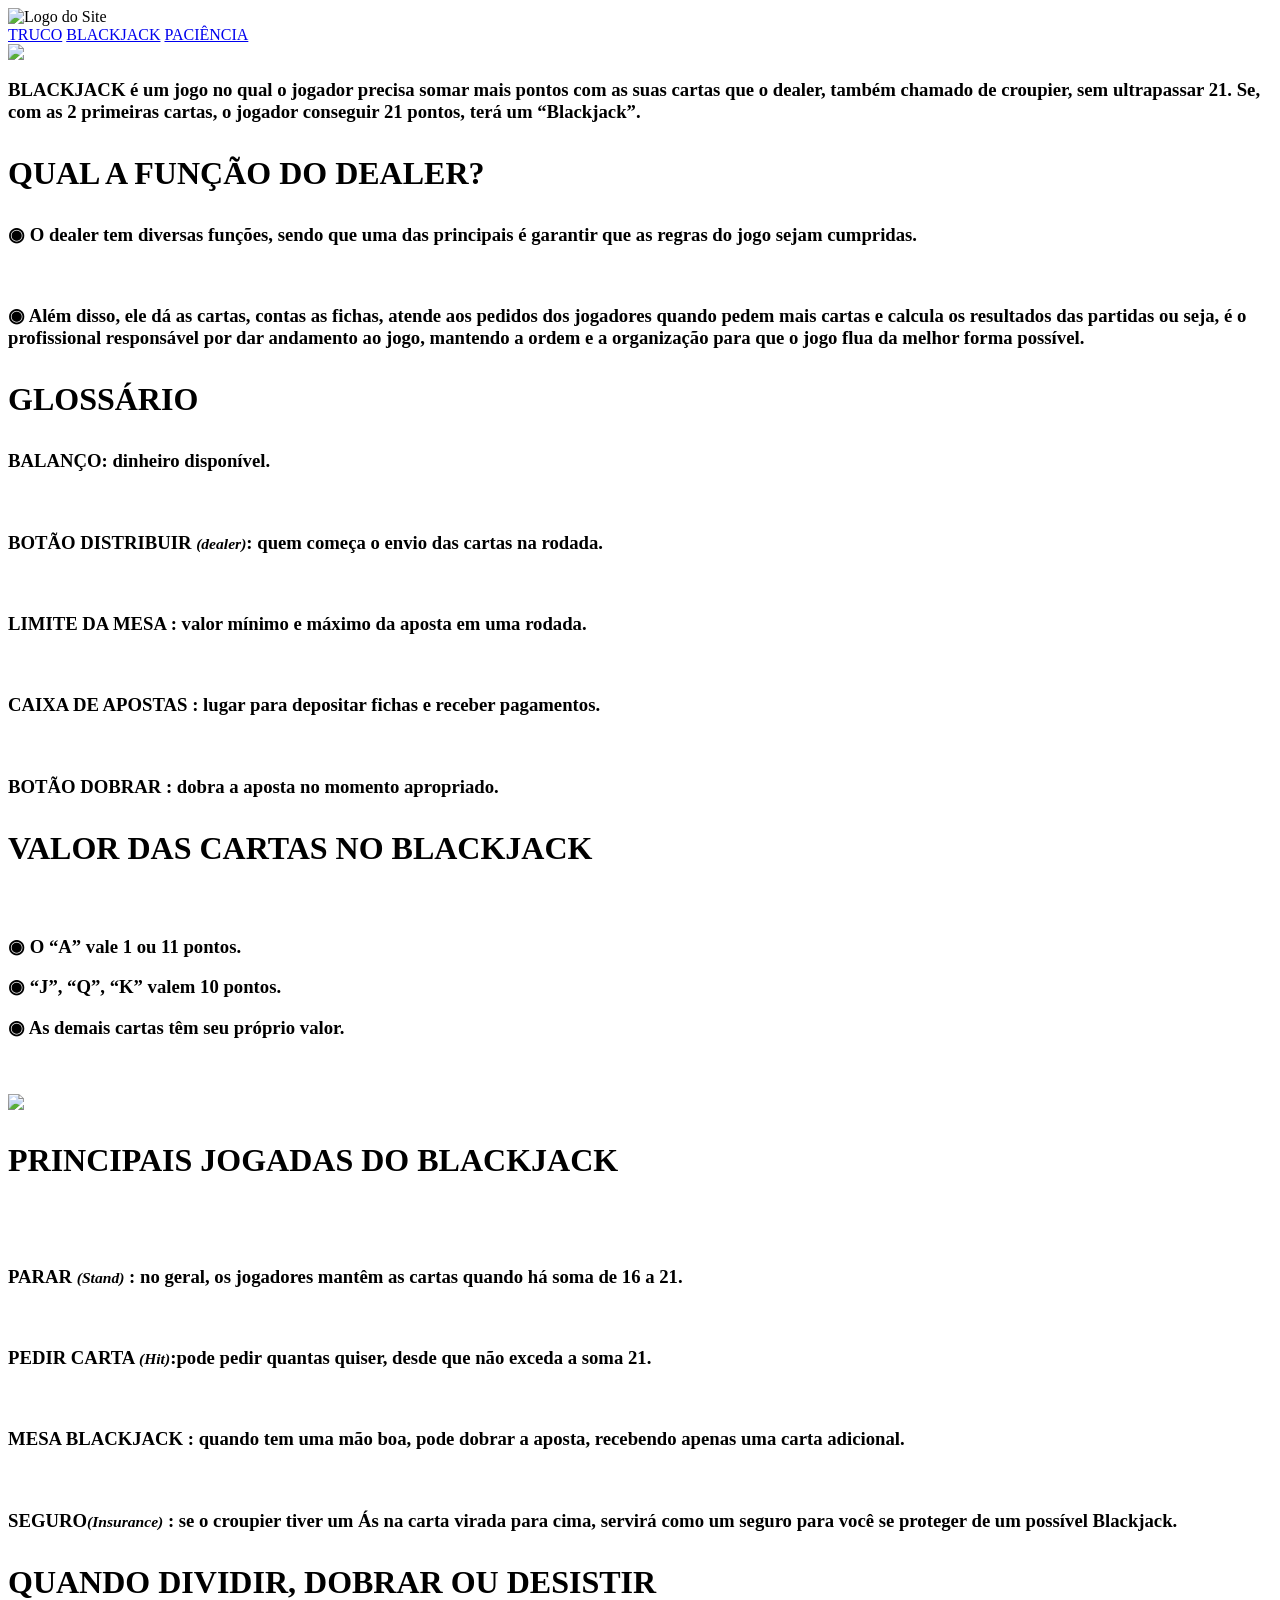
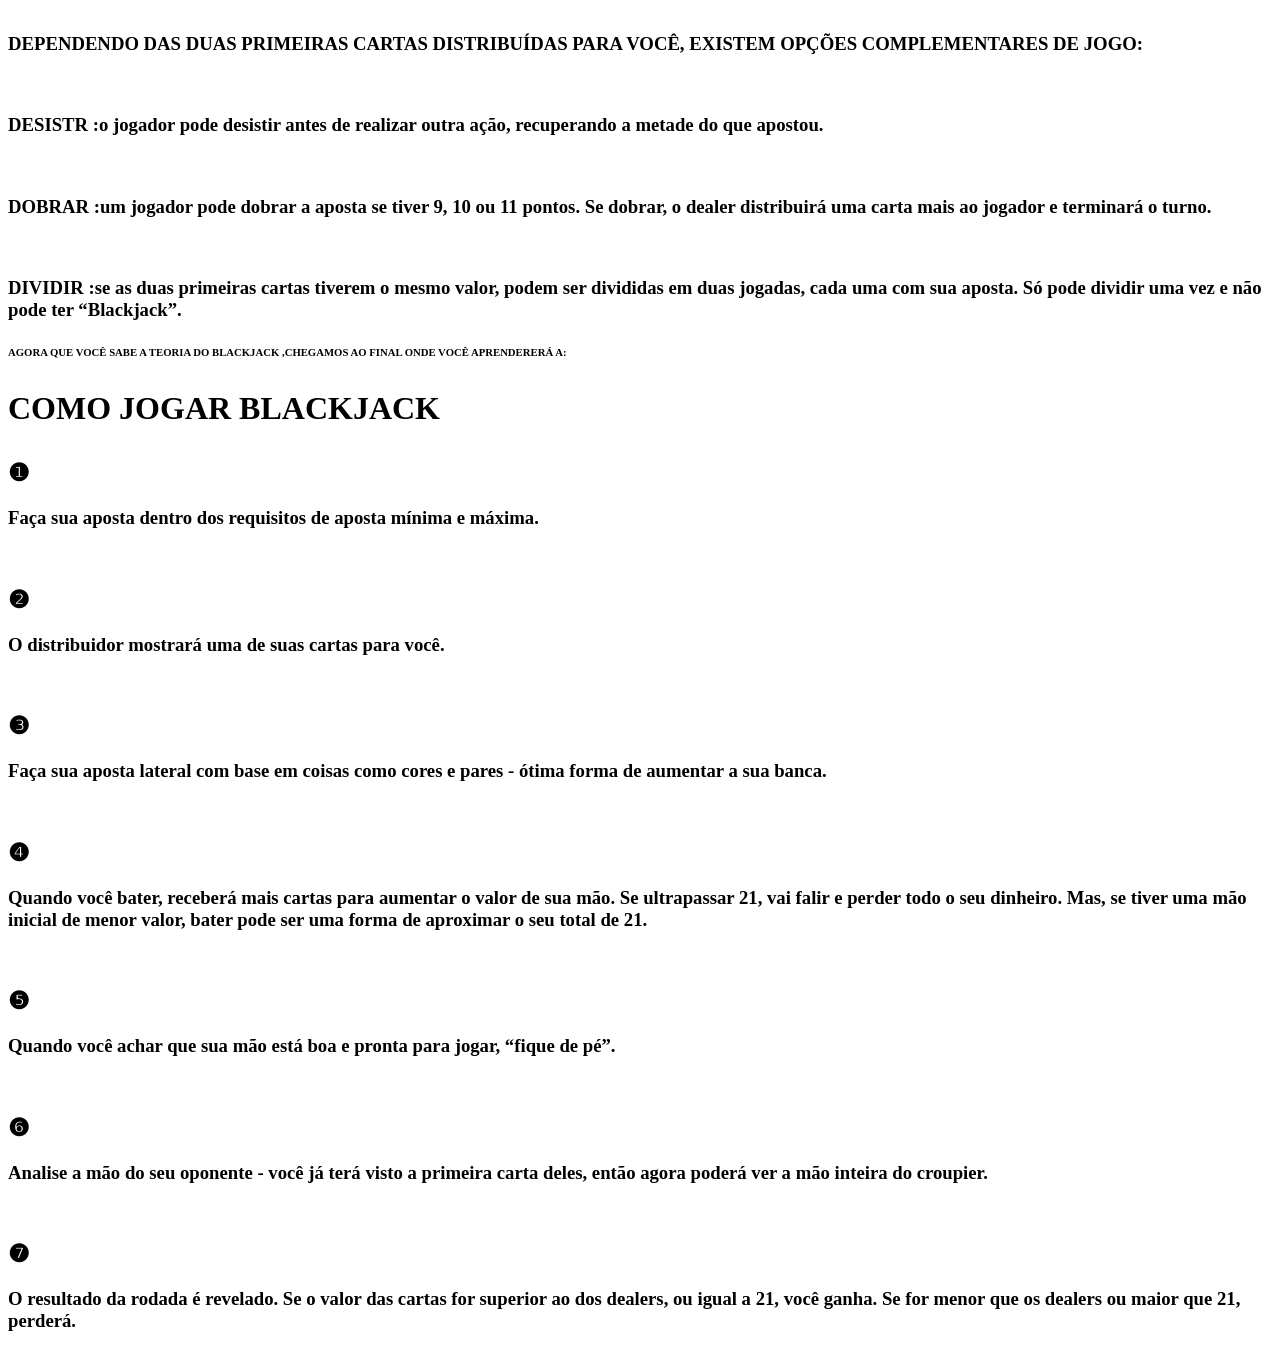
==== blackjack.html @ dec9a565 "Add files via upload" ====
<html>
<head>
<link rel="stylesheet" type="text/css" href="../css/blackjack.css">
</head>
<body>
    <header>
<div class="container">
    <img src="../logo/logo vermelha.png" alt="Logo do Site" class="logo">
    
    <nav class="abas">
        <a href="./index.html" class="truque">TRUCO</a> 
        <a href="./blackjack.html" class="blaja">BLACKJACK</a>
        <a href="./paciencia.html" class="pasty">PACIÊNCIA</a>
    </nav>
</div>
    </header>
    <main>
<!-- grade crida no gemini (teste 1) -->
<div class="grid-container">
  <!-- o que é o blackjack -->
   <div class="bloco cabecalho">
    <img src="../imagens /blackjack/cabecalhobj.jpeg" class="cabecalhotruco">
 
   
   

   
   
  </div>

<!-- div do texto do blajack -->
 <div class="bloco textbals">
 <H3>
        <P>
            BLACKJACK é um jogo no qual o jogador precisa somar mais pontos com as suas cartas que o dealer, também chamado de croupier, sem ultrapassar 21. Se, com as 2 primeiras cartas, o jogador conseguir 21 pontos, terá um “Blackjack”.
        </P>
    </H3>
 </div>






  <!-- função do dealer -->
  <div class="bloco dealer">
<h1>
    <p>
        QUAL A FUNÇÃO DO DEALER?
    </p>
</h1>
<H3>
    <P>◉ O dealer tem diversas funções, sendo que uma das principais é garantir que as regras do jogo sejam cumpridas.</P>
    <br>
    <P>◉ Além disso, ele dá as cartas, contas as fichas, atende aos pedidos dos jogadores quando pedem mais cartas e calcula os resultados das partidas ou seja, é o profissional responsável por dar andamento ao jogo, mantendo a ordem e a organização para que o jogo flua da melhor forma possível.</P>
</H3>
  </div>
  <!-- div criada para dar espaço na 2 coluna -->
   <div class="entreclas2"></div>


<!-- glossario -->
  <div class="bloco glossario">
<H1>
    <P>
        GLOSSÁRIO
    </P>
</H1>
<H3>
    <P><B>BALANÇO:</B> dinheiro disponível.</P>
    <BR>
    <P><B>BOTÃO DISTRIBUIR </B><SMAll><I>(dealer)</I></SMAll>: quem começa o envio das cartas na rodada.</P>
    <br>
    <P><B>LIMITE DA MESA :</B> valor mínimo e máximo da aposta em uma rodada.</P>
    <br>
    <P><B>CAIXA DE APOSTAS :</B> lugar para depositar fichas e receber pagamentos.</P>
    <br>
    <P><B>BOTÃO DOBRAR :</B> dobra a aposta no momento apropriado.</P>
</H3>
</div>

<!-- valore das cartas -->
  <div class="bloco valores">
    <H1>
        <P>
            VALOR DAS CARTAS NO BLACKJACK
        </P>
    </H1>
    <br>
    <H3>
    <P>◉ O “A” vale 1 ou 11 pontos.</P>
    <P>◉ “J”, “Q”, “K” valem 10 pontos.</P>
    <P>◉ As demais cartas têm seu próprio valor.</P>
</H3>
    <br><br>
    <img src="../imagens /blackjack/cartasbj.jpg" class="cartas21">
  </div>
  <!-- principais jogads -->
  
  <div class="bloco principal">
<h1>
    <p>
        PRINCIPAIS JOGADAS DO BLACKJACK
    </p>
</h1>
<br>
<br>
<H3>
<P><b>PARAR </b><i><small>(Stand)</small></i> : no geral, os jogadores mantêm as cartas quando há soma de 16 a 21.</P>
<br>
<P><b>PEDIR CARTA </b><i><small>(Hit)</small></i>:pode pedir quantas quiser, desde que não exceda a soma 21.</P>
<br>
<P><b>MESA BLACKJACK :</b> quando tem uma mão boa, pode dobrar a aposta, recebendo apenas uma carta adicional. </P>
<br>
<P><b>SEGURO</b><i><small>(Insurance)</small></i> :  se o croupier tiver um Ás na carta virada para cima, servirá como um seguro para você se proteger de um possível Blackjack.</P>
</H3>
  </div>
  
  <!-- QUANDO DVIVIR OU DOBRAR  -->
  
  <div class="bloco quando">
<H1>
    <P>
        QUANDO DIVIDIR, DOBRAR OU DESISTIR
    </P>
</H1>
<H3>
    <P>DEPENDENDO DAS DUAS PRIMEIRAS CARTAS DISTRIBUÍDAS PARA VOCÊ, EXISTEM OPÇÕES COMPLEMENTARES DE JOGO:</P>
    <BR>
        <p><B>DESISTR :</B>o jogador pode desistir antes de realizar outra ação, recuperando a metade do que apostou.</p>
        <br>
        <p><B>DOBRAR :</B>um jogador pode dobrar a aposta se tiver 9, 10 ou 11 pontos. Se dobrar, o dealer distribuirá uma carta mais ao jogador e terminará o turno.</p>
        <br>
        <p><B>DIVIDIR :</B>se as duas primeiras cartas tiverem o mesmo valor, podem ser divididas em duas jogadas, cada uma com sua aposta. Só pode dividir uma vez e não pode ter “Blackjack”.</p>
</H3>
  </div>
 
  
  <!-- PASSO APASSO -->
  <div class="bloco passo">
<H6>
    AGORA QUE VOCÊ SABE A TEORIA DO BLACKJACK ,CHEGAMOS AO FINAL ONDE VOCÊ APRENDERERÁ A:
</H6>



    <h1>
    <p>
        COMO JOGAR BLACKJACK
    </p>
</h1>

    <P><h2><B>❶</B></h2><h3>Faça sua aposta dentro dos requisitos de aposta mínima e máxima.</h3></P>
    <br>
    <P><h2><B>❷</B></h2><h3>O distribuidor mostrará uma de suas cartas para você.</h3></P>
    <br>
    <P><h2><B>❸</B></h2><h3>Faça sua aposta lateral com base em coisas como cores e pares - ótima forma de aumentar a sua banca.</h3></P>
    <br>
    <P><h2><B>❹</B></h2><h3>Quando você bater, receberá mais cartas para aumentar o valor de sua mão. Se ultrapassar 21, vai falir e perder todo o seu dinheiro. Mas, se tiver uma mão inicial de menor valor, bater pode ser uma forma de aproximar o seu total de 21.

</h3></P>
    <br>
    <P><h2><B>❺</B></h2><h3>Quando você achar que sua mão está boa e pronta para jogar, “fique de pé”.</h3></P>
    <br>
    <P><h2><B>❻</B></h2><h3>Analise a mão do seu oponente - você já terá visto a primeira carta deles, então agora poderá ver a mão inteira do croupier. </h3></P>
    <br>
    <P><h2><B>❼</B></h2><h3>O resultado da rodada é revelado. Se o valor das cartas for superior ao dos dealers, ou igual a 21, você ganha. Se for menor que os dealers ou maior que 21, perderá.</h3></P>
  

  </div>
  
  
  
  
  
</div>


    </main>
    <footer>

    </footer>
</body>
</html>
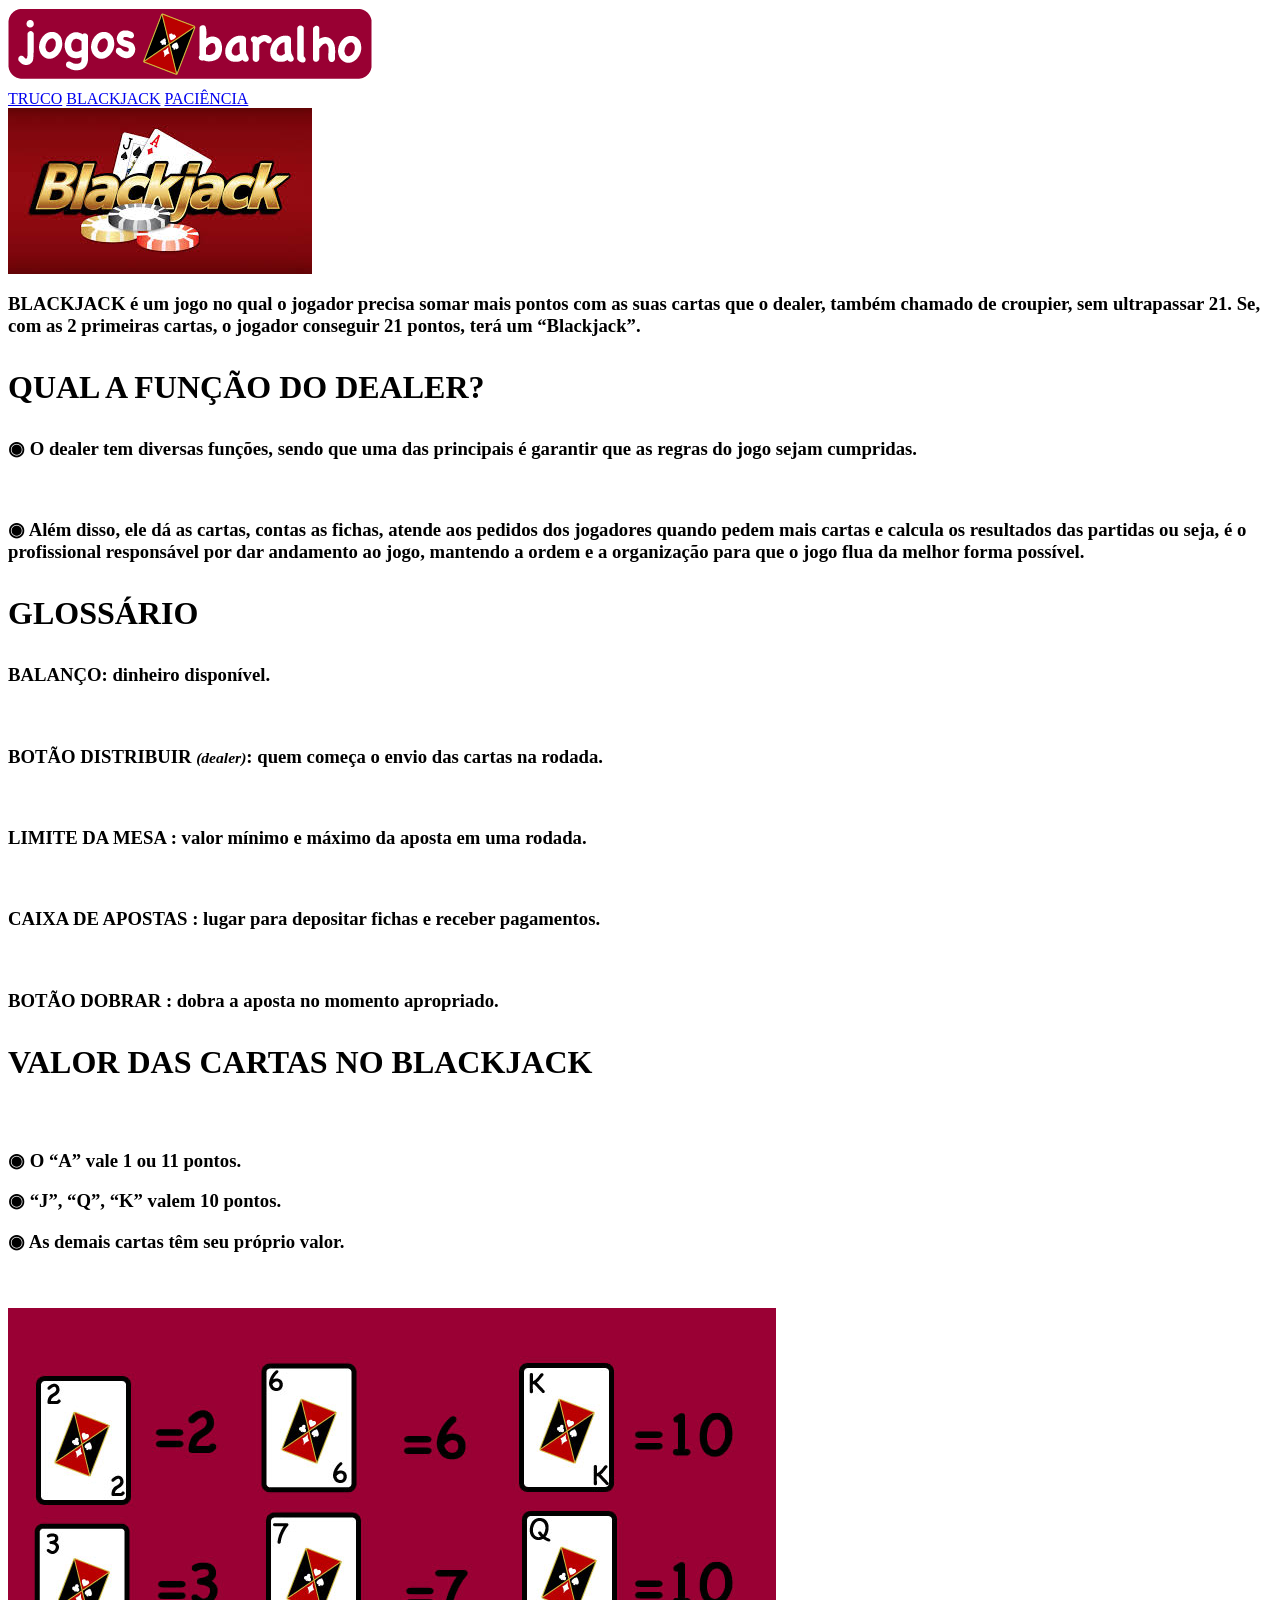
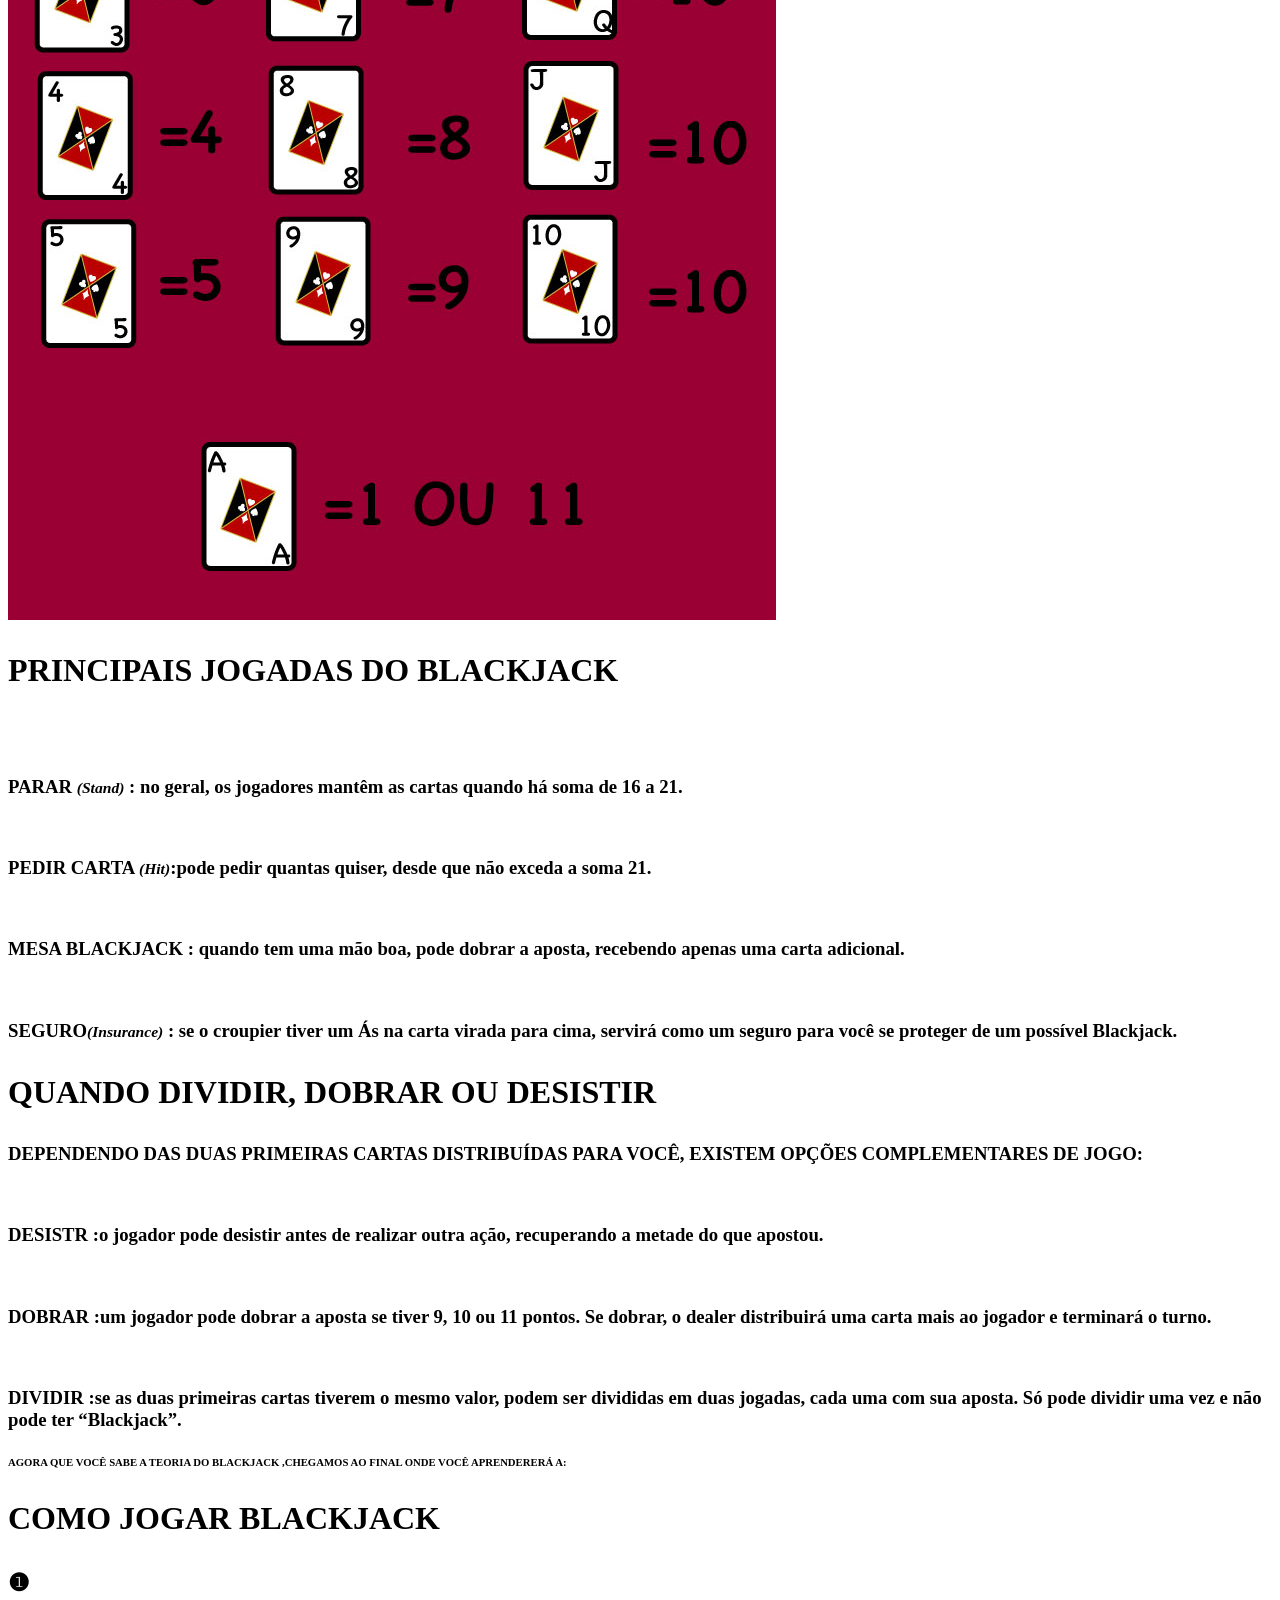
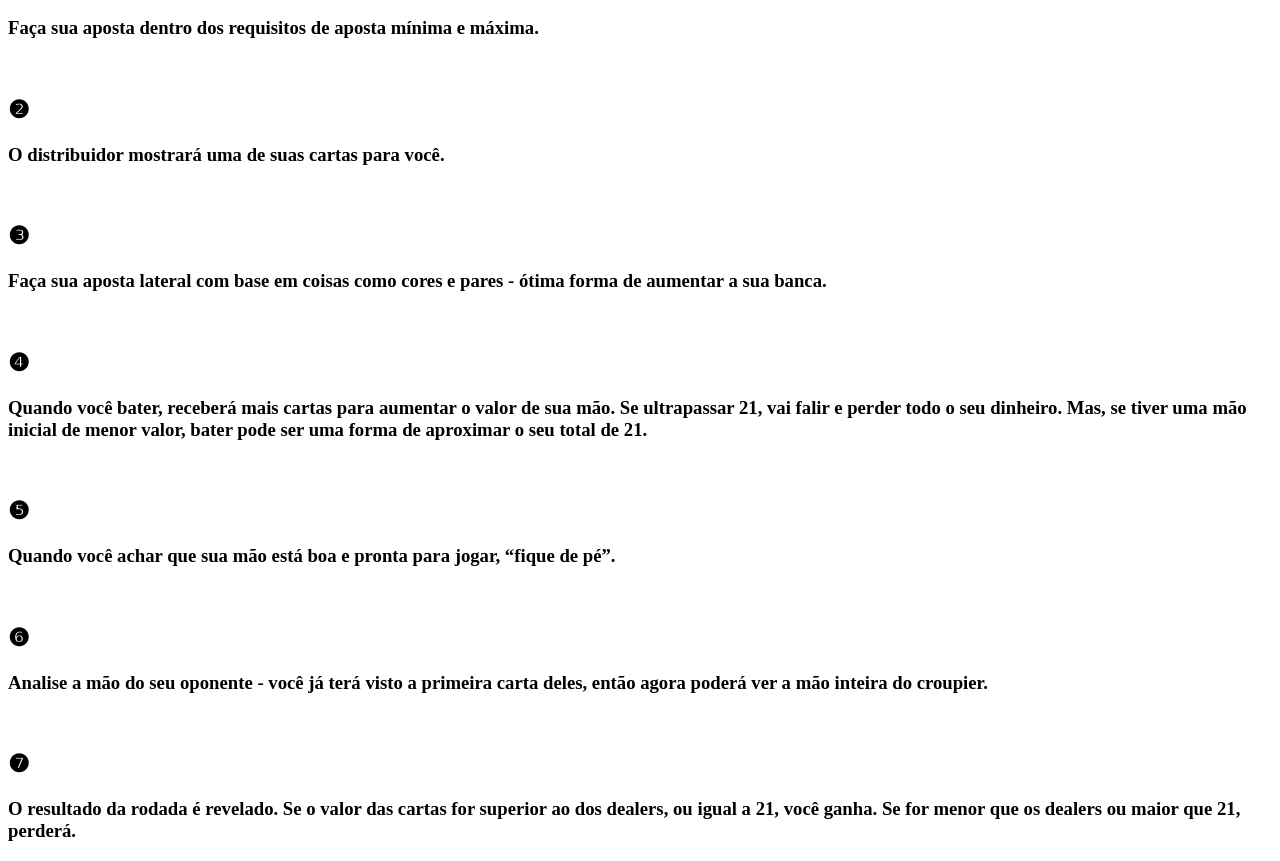
==== commit 77acd777: "Update blackjack.html" ====
--- a/blackjack.html
+++ b/blackjack.html
@@ -5,7 +5,7 @@
 <body>
     <header>
 <div class="container">
-    <img src="../logo/logo vermelha.png" alt="Logo do Site" class="logo">
+    <img src="./logo vermelha.png" alt="Logo do Site" class="logo">
     
     <nav class="abas">
         <a href="./index.html" class="truque">TRUCO</a> 
@@ -19,7 +19,7 @@
 <div class="grid-container">
   <!-- o que é o blackjack -->
    <div class="bloco cabecalho">
-    <img src="../imagens /blackjack/cabecalhobj.jpeg" class="cabecalhotruco">
+    <img src="./cabecalhobj.jpeg" class="cabecalhotruco">
  
    
    
@@ -93,7 +93,7 @@
     <P>◉ As demais cartas têm seu próprio valor.</P>
 </H3>
     <br><br>
-    <img src="../imagens /blackjack/cartasbj.jpg" class="cartas21">
+    <img src="./cartasbj.jpg" class="cartas21">
   </div>
   <!-- principais jogads -->
   
@@ -181,4 +181,4 @@
 
     </footer>
 </body>
-</html>+</html>
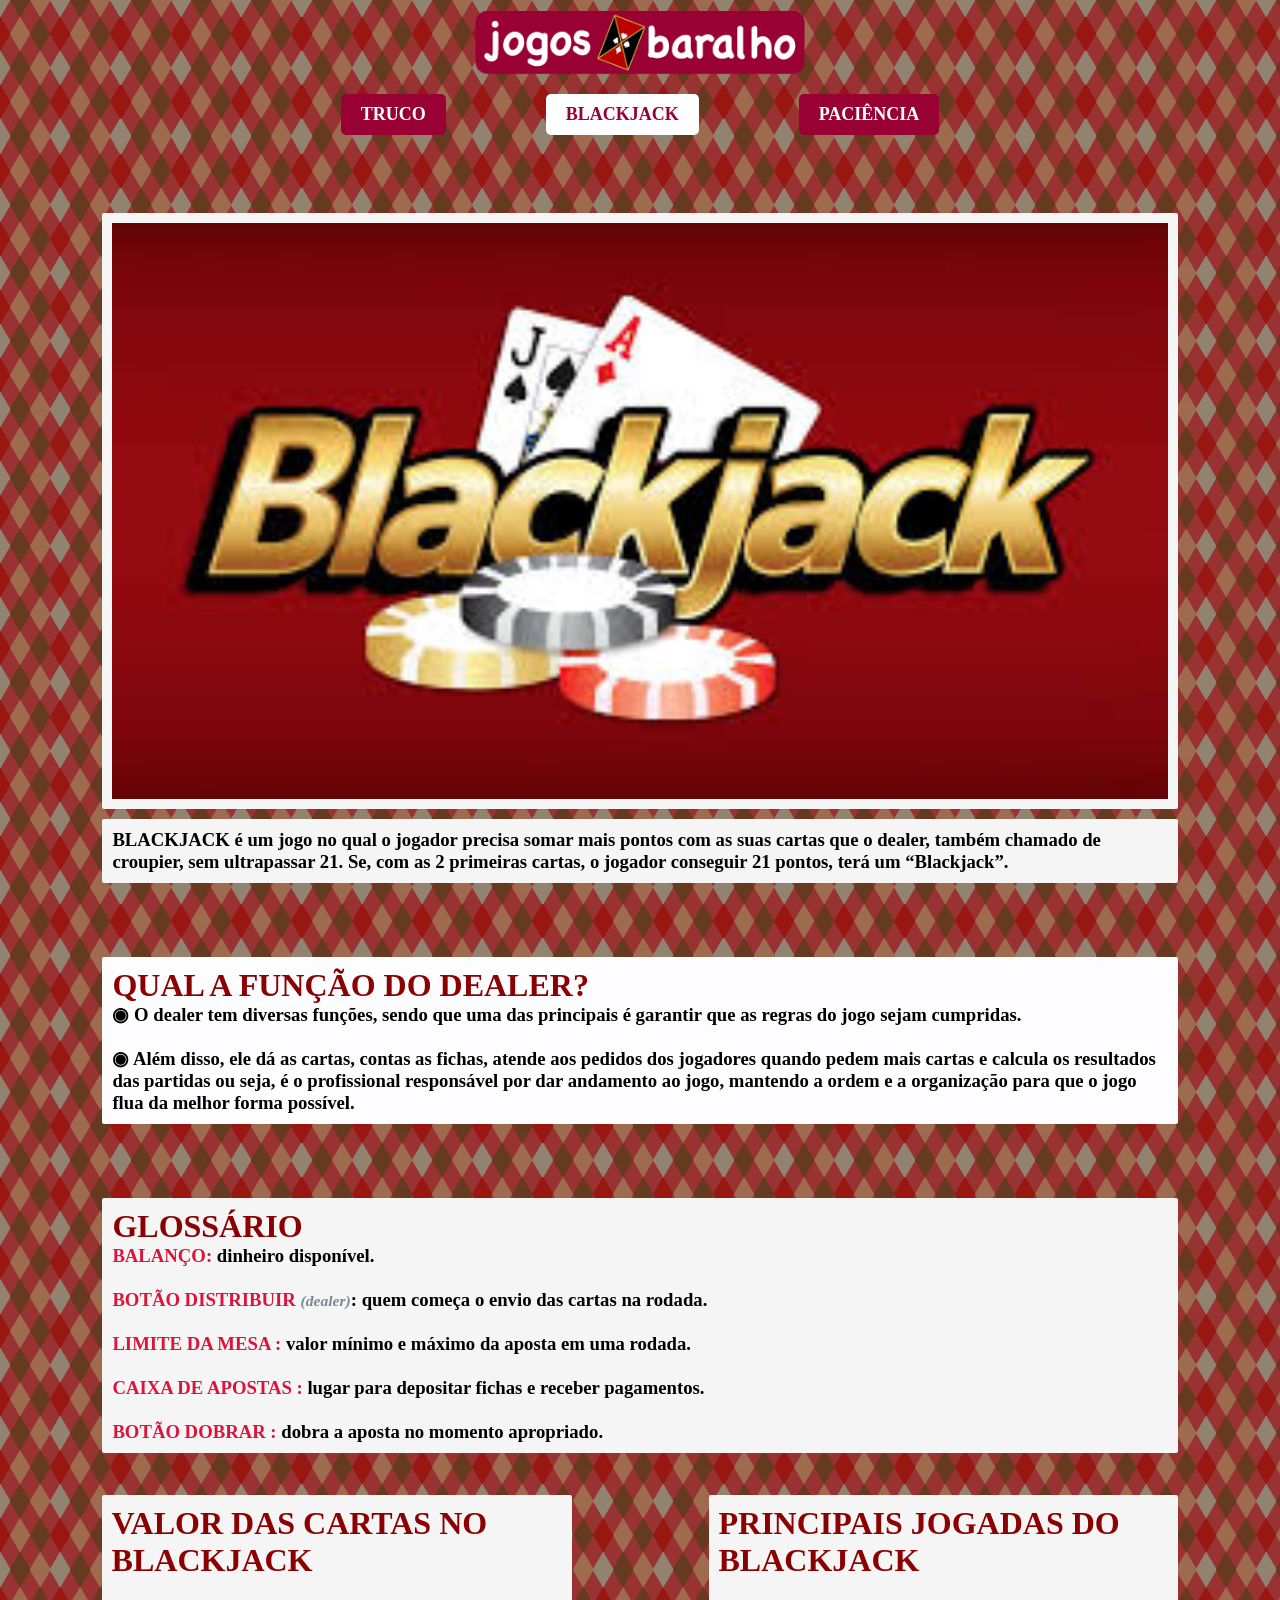
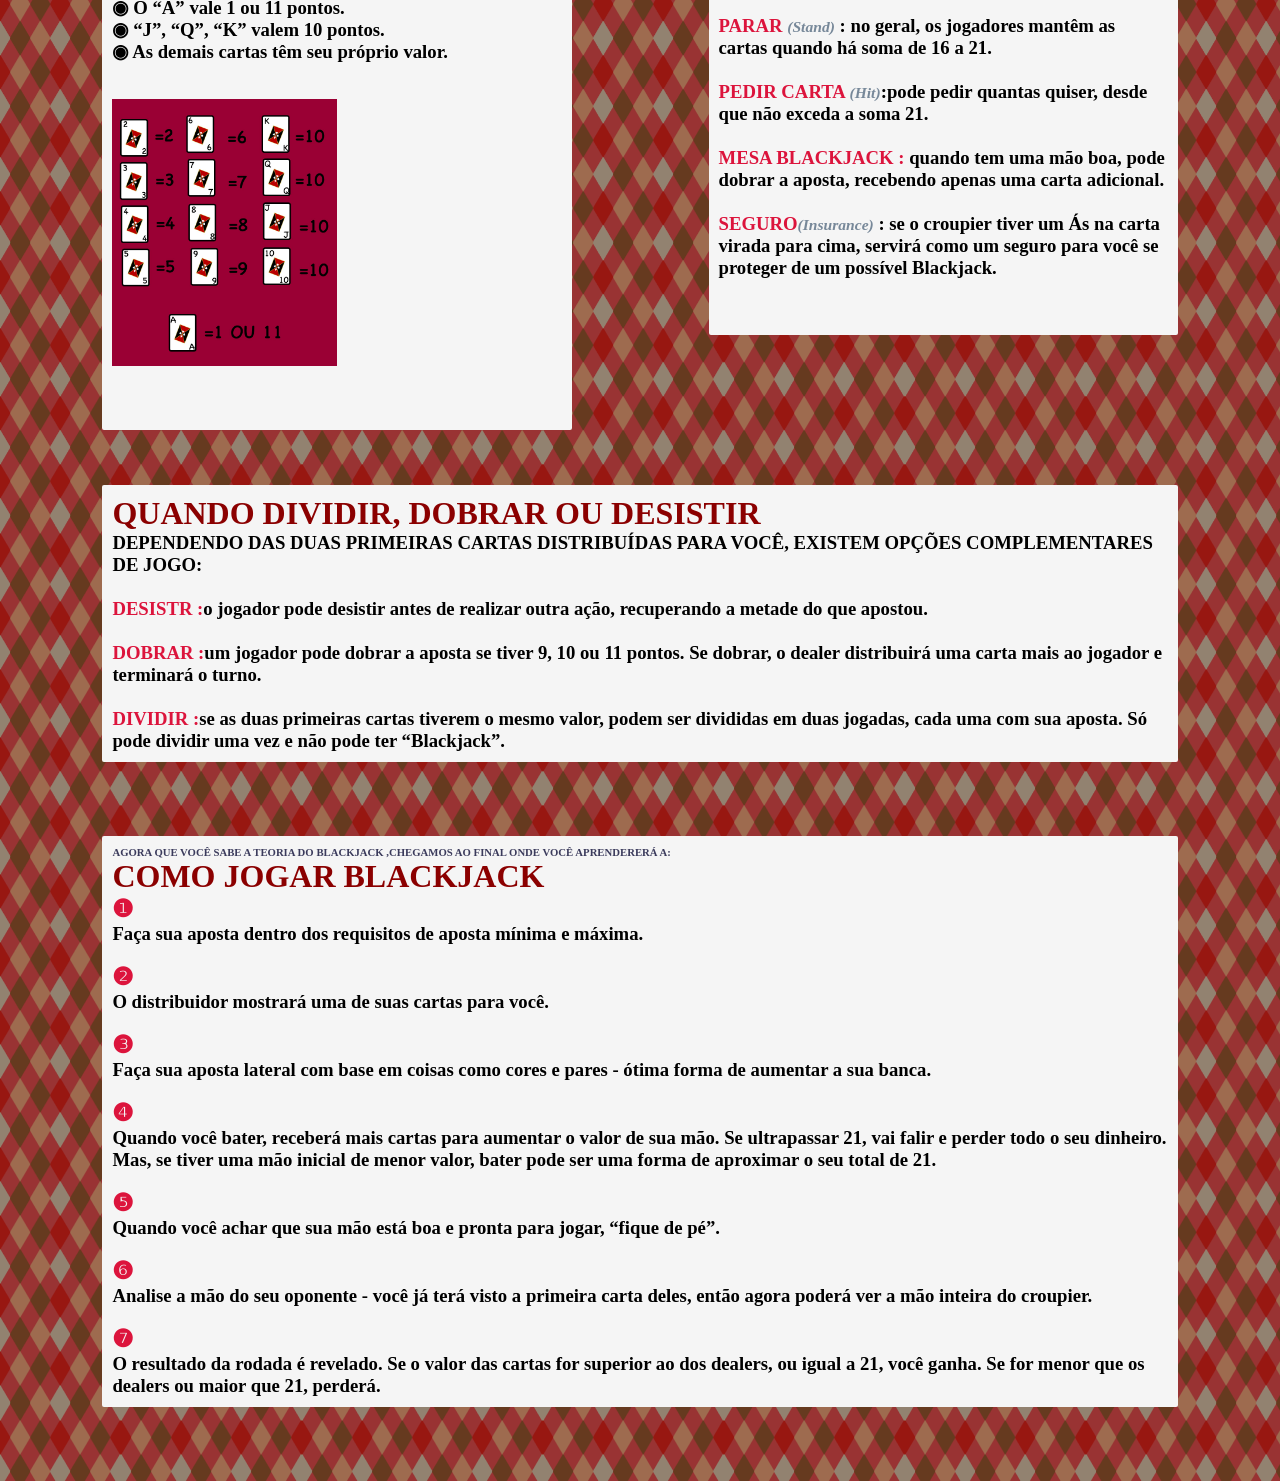
==== commit cd6ca8f4: "Update blackjack.html" ====
--- a/blackjack.html
+++ b/blackjack.html
@@ -1,6 +1,6 @@
 <html>
 <head>
-<link rel="stylesheet" type="text/css" href="../css/blackjack.css">
+<link rel="stylesheet" type="text/css" href="./blackjack.css">
 </head>
 <body>
     <header>
--- a/blackjack.css
+++ b/blackjack.css
@@ -0,0 +1,319 @@
+*{
+margin: 0;
+padding: 0;
+}
+
+.container{
+    background-image: url(../trasparenciafundo1000.png);
+    background-color:#993333;
+    position: fixed;
+    width: 100%;
+    z-index: 1000;
+}
+
+
+main{
+    background-image: url(../trasparenciafundo1000.png);
+    background-color: #993333;
+}
+/* Centraliza tudo na tela */
+.container {
+    display: flex;
+    flex-direction: column;
+    align-items: center;
+    padding-bottom: 10px;
+ 
+   
+     /* Faz o container ocupar toda a altura da tela */
+    font-family: copperplate;
+    gap: 10px; /* Distância de 30px entre a logo e as abas */
+
+}
+
+/* Tamanho da Logo */
+.logo {
+    width: 330px; /* Ajuste o tamanho conforme sua necessidade */
+    height: auto;
+    margin-top: 10px;
+}
+
+/* Estilização das Abas */
+.abas {
+    display: flex;
+    gap: 100px; /* Espaçamento entre as abas */
+}
+.truque{
+    text-decoration: none;
+    color:white;
+    font-size: 18px;
+    font-weight: bold;
+    padding: 10px 20px;
+    border-radius: 5px;
+    background-color: #990033;
+    transition: background-color 0.3s;
+}
+
+
+.pasty{
+ text-decoration: none;
+    color:white;
+    font-size: 18px;
+    font-weight: bold;
+    padding: 10px 20px;
+    border-radius: 5px;
+    background-color: #990033;
+    transition: background-color 0.3s;
+}
+
+.blaja{
+text-decoration: none;
+    color:#990033;
+    font-size: 18px;
+    font-weight: bold;
+    padding: 10px 20px;
+    border-radius: 5px;
+    background-color: white;
+    transition: background-color 0.3s;
+}
+/* main (teste do ia google */
+
+/* O Contêiner da Grade */
+.grid-container {
+  display: grid;
+  /* Cria duas colunas de tamanhos iguais */
+  grid-template-columns: 1fr 1fr 1fr 1fr ; 
+  /* Define o espaçamento (linhas brancas da imagem) */
+  gap: 10px; 
+   padding-top: 200px;
+  /* Desenha o mapa do layout */
+  grid-template-areas:
+    "cabecalho cabecalho cabecalho cabecalho"
+    "textbals textbals textbals textbals"
+    "dealer dealer dealer dealer "
+    "glossario glossario glossario glossario "
+    "valores valores principal principal "
+    "valores valores principal principal "
+    
+    "quando quando quando quando "
+    "passo passo passo passo  ";
+    font-family: copperplate;
+}
+
+/* Estilo visual padrão dos blocos (cor azulada da imagem) */
+.bloco {
+  background-color: whitesmoke;
+  color: #3b3b5c;
+  padding: 10px;
+  
+  
+ 
+  font-weight: bold;
+  border-radius: 2px;
+}
+
+/* Vinculando cada classe à sua respectiva área no mapa */
+.cabecalho { grid-area: cabecalho;
+    min-height: 60px; 
+    max-height: fit-content;
+    margin-left: 8%; 
+    margin-right: 8%;
+    margin-top: 1%;
+    display: block;
+}
+.dealer{ grid-area:  dealer;
+ min-height: 60px; 
+    margin-left: 8%; 
+    margin-right: 8%;
+    margin-top: 5%;
+    background-color: #fdfdff;
+}
+
+.glossario { grid-area: glossario; 
+    min-height: 200px;
+    margin-left: 8%;
+     margin-right: 8%;
+     margin-top: 5%;}
+
+.principal { grid-area: principal; 
+    min-height: 420px; 
+    margin-left: 10%; 
+    margin-right: 16%;
+    margin-top: 5%;
+margin-bottom: 20%;}
+
+.valores { grid-area: valores;
+     min-height: 42%;
+     margin-top: 5%;
+     margin-left: 16%;
+      margin-right: 10%;
+    display: block; 
+    margin-bottom: 5%;
+}
+
+/* .entreclas2 { grid-area: entreclas2;
+     min-height: 420px;
+     margin-top: 30px;
+     margin-left: 30px;
+      margin-right: 30px;
+    background-color: none;} */
+.textbals{ grid-area: textbals;
+    min-height: 10px;
+    margin-top: 0%;
+     margin-left: 8%; 
+     margin-right: 8%;
+     background-color: whitesmoke;
+}
+
+.quando   { grid-area: quando; 
+    min-height: 100px;
+    margin-top: 1%;
+     margin-left: 8%; 
+     margin-right: 8%;}
+
+
+.passo{ grid-area: passo; 
+    min-height: 200px;
+    margin-top: 5%;
+     margin-left: 8%; 
+     margin-right: 8%;
+     margin-bottom: 5%;}
+
+/* foto do cabecalho */
+.cabecalhotruco{
+    width: 100%;
+  
+}
+.cartas21{
+    min-width: 50%;
+    max-width: 50%;
+
+}
+/* TEXTO */
+B{
+    color:crimson;
+}
+
+I{
+    color: lightslategrey;
+}
+H1{
+    color: darkred;
+}
+
+h3{
+    color: BLACK;
+}
+p{
+    /* background-color: black; */
+}
+
+
+/* tentativa de responsividade(parte 2) */
+
+
+
+
+
+
+
+/* ==========================================================================
+   2. REGRAS DE RESPONSIVIDADE PARA TABLETS (Telas até 1023px)
+   ========================================================================== */
+@media (max-width: 1023px) {
+    .logo {
+        width: 280px;
+    }
+
+    .abas {
+        gap: 30px; /* Diminui o espaçamento grande entre os botões */
+    }
+
+    .grid-container {
+        padding-top: 180px; /* Ajusta a distância do topo */
+    }
+
+    /* Reduz as margens laterais agressivas para o conteúdo respirar melhor no tablet */
+    .cabecalho, .dealer, .glossario, .textbals, .quando, .passo {
+        margin-left: 4%;
+        margin-right: 4%;
+    }
+
+    /* Suaviza as margens das seções que ficam lado a lado */
+    .valores {
+        margin-left: 4%;
+        margin-right: 2%;
+    }
+
+    .principal {
+        margin-left: 2%;
+        margin-right: 4%;
+        margin-bottom: 10%;
+    }
+}
+
+
+/* ==========================================================================
+   3. REGRAS DE RESPONSIVIDADE PARA CELULARES (Telas até 767px)
+   ========================================================================== */
+@media (max-width: 767px) {
+    /* Diminui e adapta a logo */
+    .logo {
+        width: 60%;
+        max-width: 220px;
+    }
+
+    /* Se os botões não couberem na mesma linha, eles quebram de forma organizada */
+    .abas {
+        flex-wrap: wrap;
+        justify-content: center;
+        gap: 10px;
+        width: 100%;
+        padding: 0 15px;
+    }
+
+    .truque, .pasty, .blaja {
+        font-size: 14px;
+        padding: 8px 12px;
+        flex: 1 1 auto;
+        text-align: center;
+    }
+
+    /* Muda o Grid de 4 colunas para 1 coluna vertical */
+    .grid-container {
+        grid-template-columns: 1fr; 
+        gap: 15px;
+        padding-top: 220px; /* Aumentado pois o menu em duas linhas fica mais alto */
+        padding-left: 15px;
+        padding-right: 15px;
+        /* Alinha todas as áreas verticalmente */
+        grid-template-areas:
+            "cabecalho"
+            "textbals"
+            "dealer"
+            "glossario"
+            "valores"
+            "principal"
+            "quando"
+            "passo";
+    }
+
+    /* Reseta completamente as margens laterais grandes e as alturas fixas exageradas no mobile */
+    .cabecalho, .dealer, .glossario, .principal, .valores, .textbals, .quando, .passo {
+        margin-left: 0;
+        margin-right: 0;
+        margin-top: 10px;
+        margin-bottom: 5px;
+        min-height: auto; 
+    }
+
+    /* Garante espaçamento na última seção da página */
+    .passo {
+        margin-bottom: 30px;
+    }
+
+    /* Faz com que a imagem interna de cartas ocupe mais espaço na tela pequena */
+    .cartas21 {
+        min-width: 80%;
+        max-width: 100%;
+    }
+}
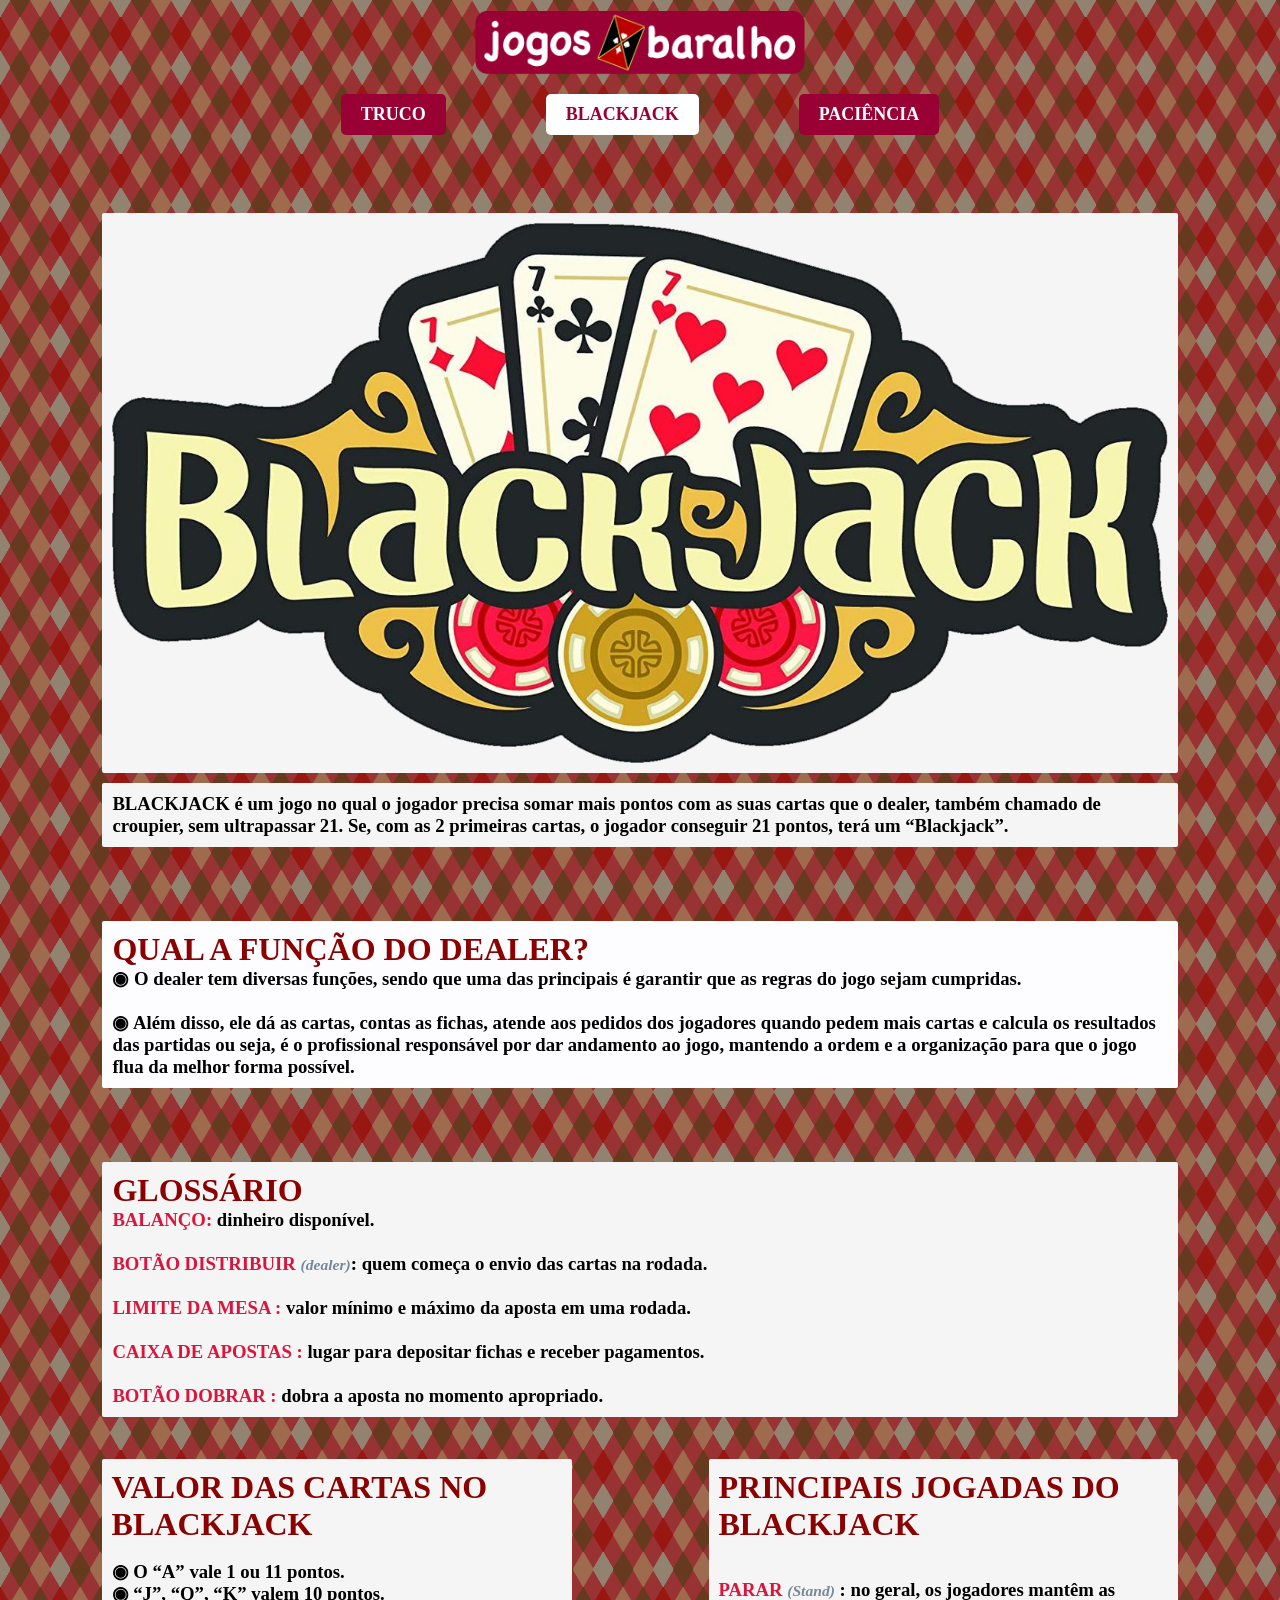
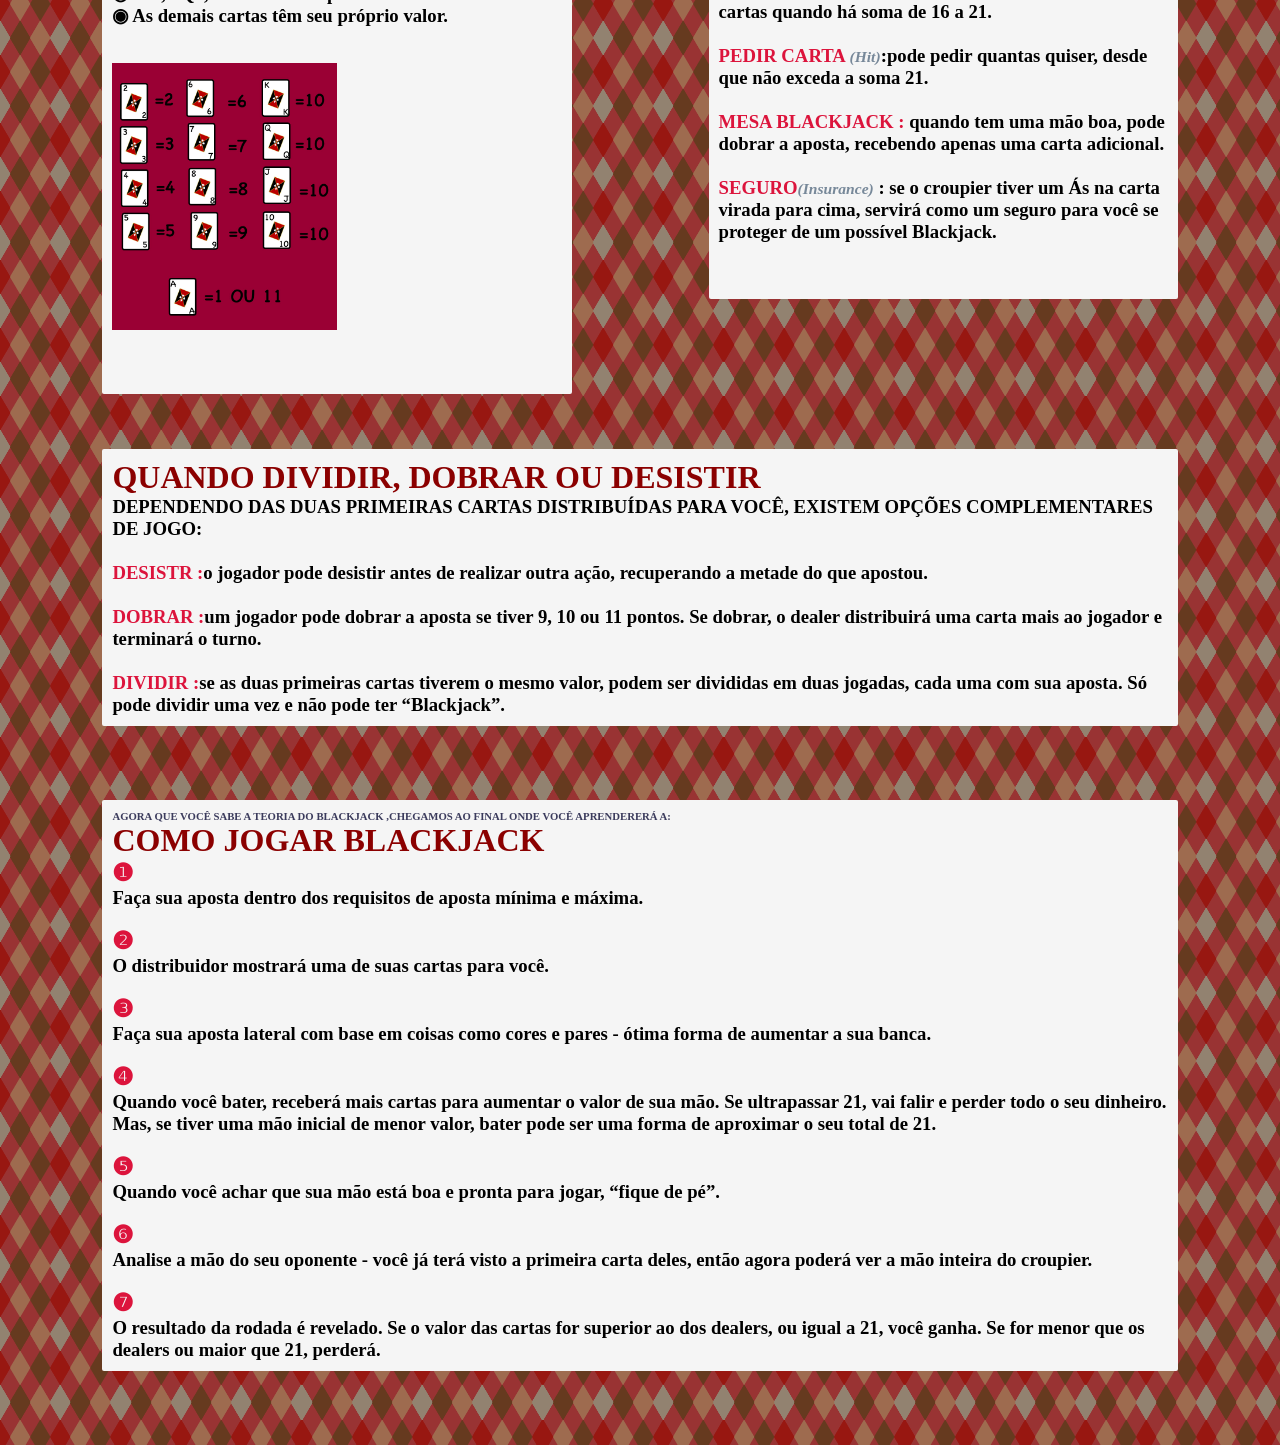
==== commit f0ed7e39: "Update blackjack.html" ====
--- a/blackjack.html
+++ b/blackjack.html
@@ -19,7 +19,7 @@
 <div class="grid-container">
   <!-- o que é o blackjack -->
    <div class="bloco cabecalho">
-    <img src="./cabecalhobj.jpeg" class="cabecalhotruco">
+    <img src="./logo blajcka.png" class="cabecalhotruco">
  
    
    
--- a/blackjack.css
+++ b/blackjack.css
@@ -4,7 +4,7 @@
 }
 
 .container{
-    background-image: url(../trasparenciafundo1000.png);
+    background-image: url(./trasparenciafundo1000.png);
     background-color:#993333;
     position: fixed;
     width: 100%;
@@ -13,7 +13,7 @@
 
 
 main{
-    background-image: url(../trasparenciafundo1000.png);
+    background-image: url(./trasparenciafundo1000.png);
     background-color: #993333;
 }
 /* Centraliza tudo na tela */
@@ -316,4 +316,4 @@
         min-width: 80%;
         max-width: 100%;
     }
-}+}
